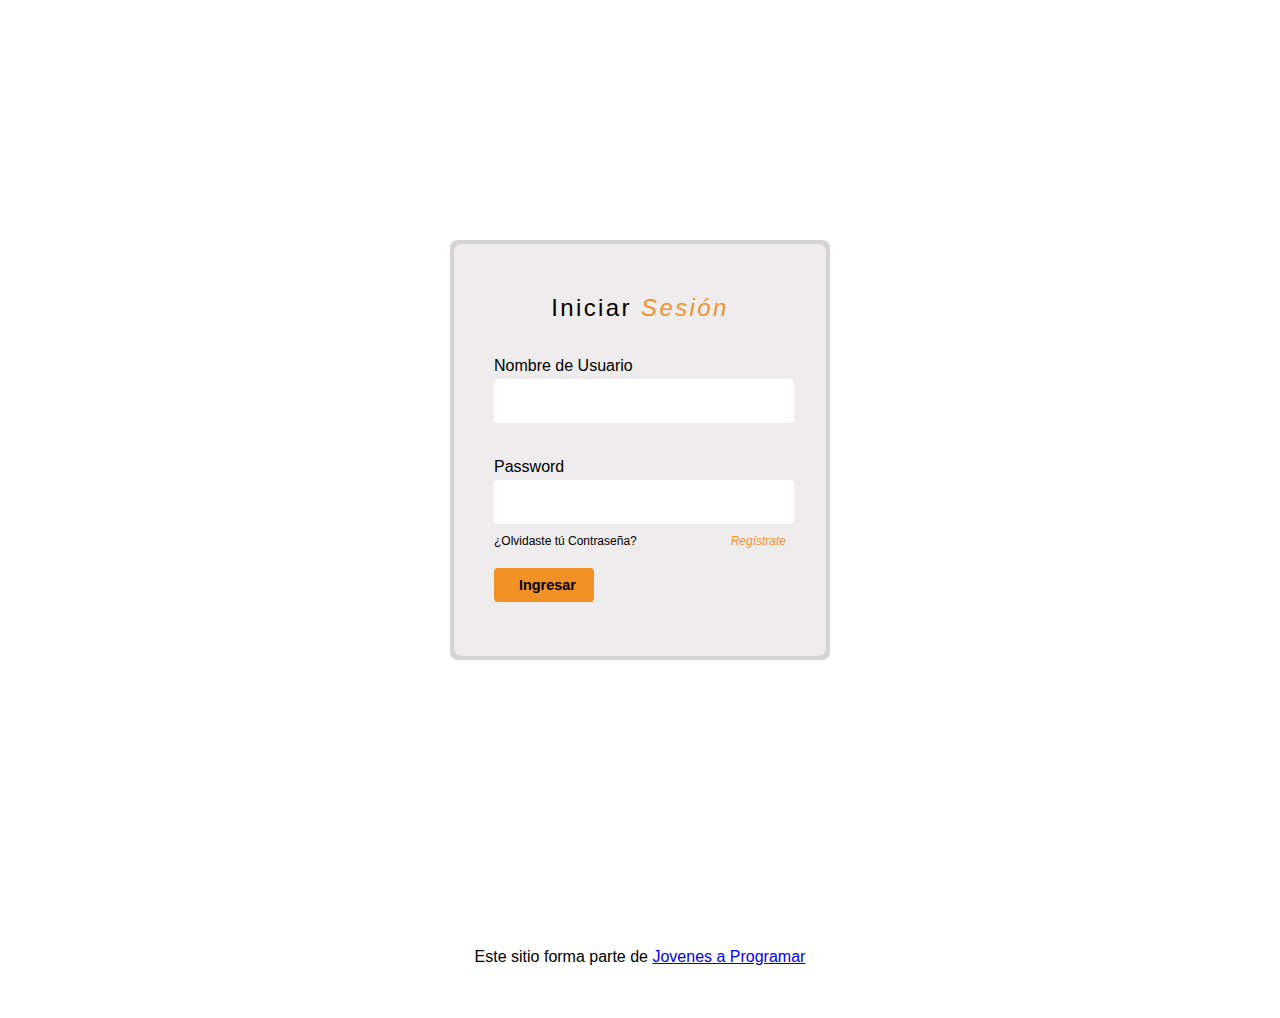
==== index.html @ 8b4409c7 "Entrega 1 ok" ====
<!DOCTYPE html>
<html lang="es">

<head>
  <meta http-equiv="Content-Type" content="text/html; charset=UTF-8">
  <meta name="viewport" content="width=device-width, initial-scale=1, shrink-to-fit=no">
  <title>eMercado - Todo lo que busques está aquí</title>

  <link href="https://fonts.googleapis.com/css?family=Raleway:300,300i,400,400i,700,700i,900,900i" rel="stylesheet">
  <link href="css/bootstrap.min.css" rel="stylesheet">
  <link href="css/styles.css" rel="stylesheet">
</head>

<body>
  <nav class="navbar navbar-expand-lg navbar-dark bg-dark p-1">
    <div class="container">
      <button class="navbar-toggler" type="button" data-bs-toggle="collapse" data-bs-target="#navbarNav"
        aria-controls="navbarNav" aria-expanded="false" aria-label="Toggle navigation">
        <span class="navbar-toggler-icon"></span>
      </button>
      <div class="collapse navbar-collapse" id="navbarNav">
        <ul class="navbar-nav w-100 justify-content-between">
          <li class="nav-item">
            <a class="nav-link active" href="index.html">Inicio</a>
          </li>
          <li class="nav-item">
            <a class="nav-link" href="categories.html">Categorías</a>
          </li>
          <li class="nav-item">
            <a class="nav-link" href="sell.html">Vender</a>
          </li>
          <li class="nav-item">
          </li>
          <li class="Perfil">
            <a class="prof-link" id="nombre"></a> <!--Faltaria agregar un href="" qu dirija a la pagina de perfil de usuario-->

            <input type="button" id="salir" value="Desconectar">
          </li>
        </ul>
      </div>
    </div>
  </nav>
  <main>
    <div class="jumbotron text-center"></div>
    <div class="album py-5 bg-light">
      <div class="container">
        <div class="row">
          <div class="col-md-4">
            <div class="card mb-4 shadow-sm custom-card cursor-active" id="autos">
              <img class="bd-placeholder-img card-img-top" src="img/cars_index.jpg"
                alt="Imgagen representativa de la categoría 'Autos'">
              <h3 class="m-3">Autos</h3>
              <div class="card-body">
                <p class="card-text">Los mejores precios en autos 0 kilómetro, de alta y media gama.</p>
              </div>
            </div>
          </div>
          <div class="col-md-4">
            <div class="card mb-4 shadow-sm custom-card cursor-active" id="juguetes">
              <img class="bd-placeholder-img card-img-top" src="img/toys_index.jpg"
                alt="Imgagen representativa de la categoría 'Juguetes'">
              <h3 class="m-3">Juguetes</h3>
              <div class="card-body">
                <p class="card-text">Encuentra aquí los mejores precios para niños/as de cualquier edad.</p>
              </div>
            </div>
          </div>
          <div class="col-md-4">
            <div class="card mb-4 shadow-sm custom-card cursor-active" id="muebles">
              <img class="bd-placeholder-img card-img-top" src="img/furniture_index.jpg"
                alt="Imgagen representativa de la categoría 'Muebles'">
              <h3 class="m-3">Muebles</h3>
              <div class="card-body">
                <p class="card-text">Muebles antiguos, nuevos y para ser armados por uno mismo.</p>
              </div>
            </div>
          </div>
        </div>
        <div class="row">
          <a class="btn btn-light btn-lg btn-block" href="categories.html">Y mucho más!</a>
        </div>
      </div>
    </div>
  </main>
  <footer class="text-muted">
    <div class="container">
      <p class="float-end">
        <a href="#">Volver arriba</a>
      </p>
      <p>Este sitio forma parte de <a href="https://jovenesaprogramar.edu.uy/" target="_blank">Jovenes a Programar</a></p>
    </div>
  </footer>
  <script src="js/bootstrap.bundle.min.js"></script>
  <script src="js/index.js"></script>
  <script src="js/init.js"></script>
  <!--<script src="https://cdn.jsdelivr.net/npm/sweetalert2@11%22%3E"></script> Script de alerta de deslogeo-->
</body>

</html>
---- css/styles.css ----
.jumbotron,
.card-body,
.container,
.site-header {
  font-family: 'Verdana', serif !important;
}

.jumbotron .display-4 {
  font-weight: bold;
}

nav a {
  text-decoration: none;
}

.bd-placeholder-img {
  font-size: 1.125rem;
  text-anchor: middle;
  -webkit-user-select: none;
  -moz-user-select: none;
  -ms-user-select: none;
  user-select: none;
}

@media (min-width: 768px) {
  .bd-placeholder-img-lg {
    font-size: 3.5rem;
  }
}

.jumbotron {
  height: 50vh;
  padding: 5em inherit;
  margin-bottom: 0;
  background-color: #53C0FB;
  background: url('../img/cover_back.png');
  background-size: cover;
  background-position: center;
  background-repeat: no-repeat;
  color: black;
  font-weight: bold;
}

@media (min-width: 768px) {
  .jumbotron {
    padding-top: 6rem;
    padding-bottom: 6rem;
  }
}

.jumbotron p:last-child {
  margin-bottom: 0;
}

.jumbotron-heading {
  font-weight: 300;
}

.jumbotron .container {
  max-width: 40rem;
  background-color: rgba(255, 255, 255, 0.5);
  border-radius: 10px;
  text-shadow: 1px 1px 2px grey;
}

.jumbotron .lead {
  font-size: 38px;
}

footer {
  padding-top: 3rem;
  padding-bottom: 3rem;
  top: 100%;
  
}

footer p {
  margin-bottom: .25rem;
}

.site-header a {
  color: white;
  transition: ease-in-out color .15s;
}

.site-header .dropdown-menu a {
  color: black;
}

.dropzone {
  border: 2px dashed #0087F7;
  border-radius: 5px;
  background: white;
}

.img-fit {
  max-height: 100%;
}

.alert {
  position: fixed;
  top: 80px;
  width: 50%;
  left: 50%;
  transform: translate(-50%, 0);
}

.lds-ring {
  display: inline-block;
  position: relative;
  width: 64px;
  height: 64px;
  top: 50%;
  left: 50%;
}

.cursor-active {
  cursor: pointer;
}

.left {
  float: left;
  padding: 4px;
  background-color: rgba(255, 255, 255, 0.5);
}

.lds-ring div {
  box-sizing: border-box;
  display: block;
  position: absolute;
  width: 51px;
  height: 51px;
  margin: 6px;
  border: 6px solid #fff;
  border-radius: 50%;
  animation: lds-ring 1.2s cubic-bezier(0.5, 0, 0.5, 1) infinite;
  border-color: #fff transparent transparent transparent;
}

.lds-ring div:nth-child(1) {
  animation-delay: -0.45s;
}

.lds-ring div:nth-child(2) {
  animation-delay: -0.3s;
}

.lds-ring div:nth-child(3) {
  animation-delay: -0.15s;
}

@keyframes lds-ring {
  0% {
    transform: rotate(0deg);
  }

  100% {
    transform: rotate(360deg);
  }
}

.signin {
  width: 100%;
  max-width: 330px;
  padding: 15px;
  margin: auto;
}

#spinner-wrapper {
  position: fixed;
  background-color: rgba(0, 0, 0, 0.5);
  width: 100%;
  height: 100%;
  top: 0;
  left: 0;
  z-index: 1021;
  display: none;
}

main {
  min-height: calc(100vh - 210px);
}

a.custom-card,
a.custom-card:hover {
  color: inherit;
  text-decoration: inherit;
}

.checked {
  color: orange;
}

.common-styled-product {
  background-color: #f9f9f9;
  border-top: 1px solid #5c5c5c;
}

#products-list{
  margin-top: 20px;
}

.product {
  background-color: rgb(255, 255, 255);
  display: flex;
  align-items: center; 
  margin-bottom: 20px; 
  padding: 5px;
  border-radius: 5px;
  border: 2px solid rgba(128, 128, 128, 0.253);
}

.product img {
  max-width: 250px; 
  height: auto;
  margin-right: 50px; 
}

.product h2 {
  margin: 0;
  font-family: 'Verdana', serif ;
  font-weight: thin;

}

.product .description-container {
  flex-grow: 1; /* Permite que la descripción ocupe todo el espacio disponible */
  text-align: left; /* Alinea la descripción a la derecha */
}

.product:hover {
  background-color: #f0f0f0; 
  transition: 0.5s;
  cursor: pointer;
  box-shadow: 0px 0px 10px rgb(129, 129, 129);
  transform: translate3d(0px, -5px, -35px);

}

.product:hover .sold-count{
  color: red;
  text-decoration: underline;
}

.product img:hover {
  opacity: 75%;
  transition: 1s; 
}

.cuerpo{
  background-image: url('/img/fondoautos.png');
}
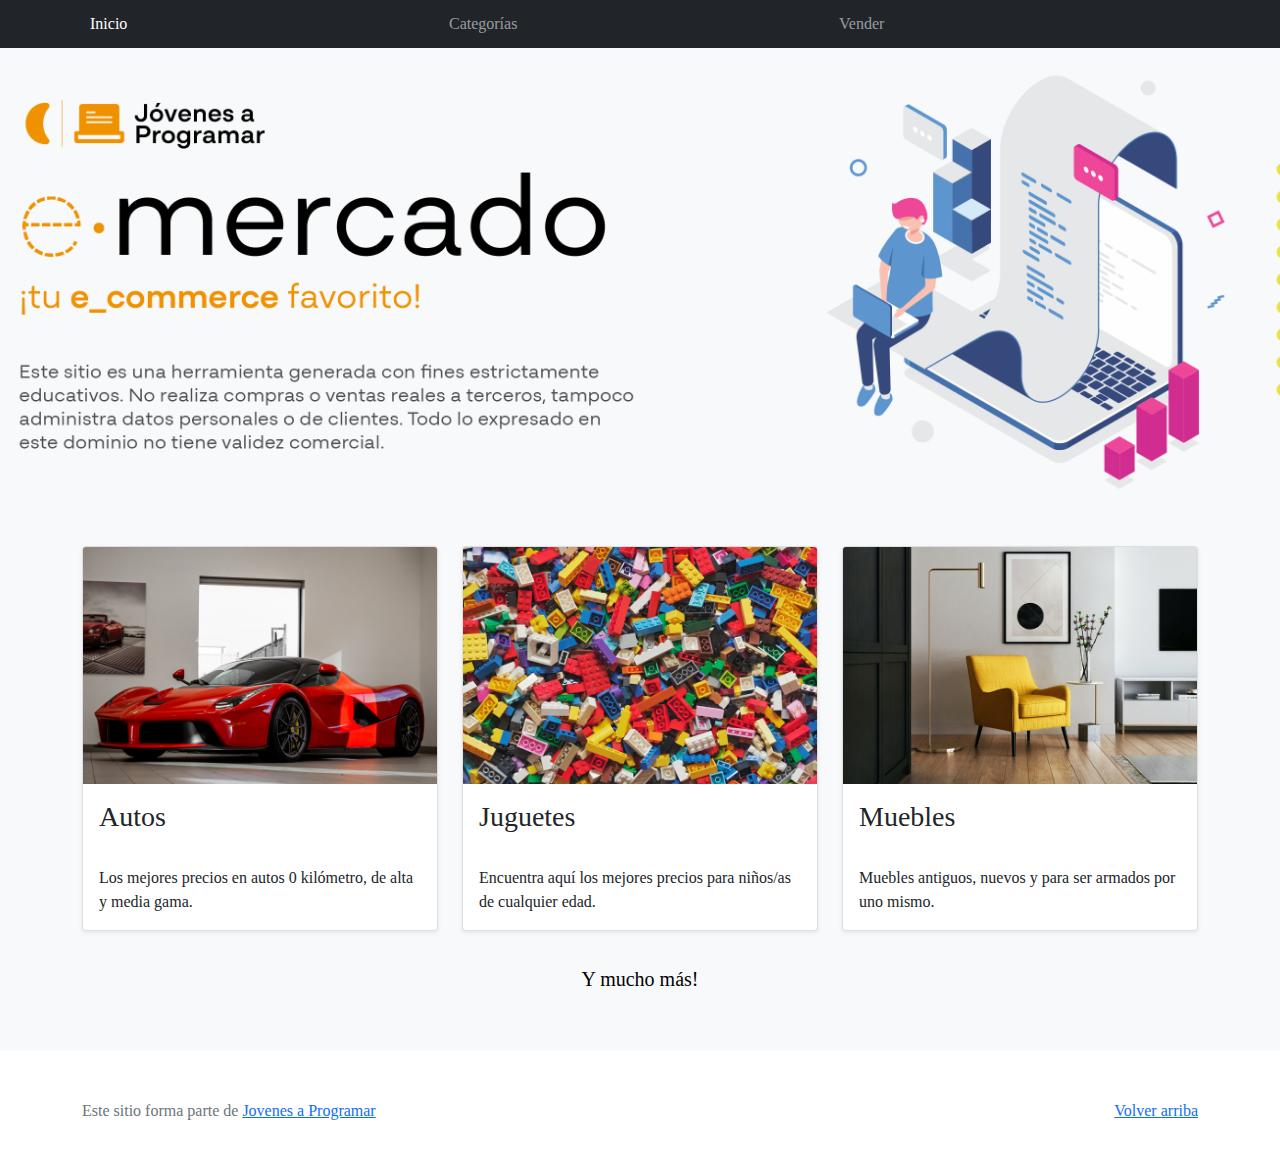
==== commit 1a06287e: "reinicio" ====
--- a/index.html
+++ b/index.html
@@ -30,11 +30,6 @@
             <a class="nav-link" href="sell.html">Vender</a>
           </li>
           <li class="nav-item">
-          </li>
-          <li class="Perfil">
-            <a class="prof-link" id="nombre"></a> <!--Faltaria agregar un href="" qu dirija a la pagina de perfil de usuario-->
-
-            <input type="button" id="salir" value="Desconectar">
           </li>
         </ul>
       </div>
@@ -93,7 +88,6 @@
   <script src="js/bootstrap.bundle.min.js"></script>
   <script src="js/index.js"></script>
   <script src="js/init.js"></script>
-  <!--<script src="https://cdn.jsdelivr.net/npm/sweetalert2@11%22%3E"></script> Script de alerta de deslogeo-->
 </body>
 
 </html>--- a/css/styles.css
+++ b/css/styles.css
@@ -70,8 +70,6 @@
 footer {
   padding-top: 3rem;
   padding-bottom: 3rem;
-  top: 100%;
-  
 }
 
 footer p {
@@ -189,67 +187,4 @@
 
 .checked {
   color: orange;
-}
-
-.common-styled-product {
-  background-color: #f9f9f9;
-  border-top: 1px solid #5c5c5c;
-}
-
-#products-list{
-  margin-top: 20px;
-}
-
-.product {
-  background-color: rgb(255, 255, 255);
-  display: flex;
-  align-items: center; 
-  margin-bottom: 20px; 
-  padding: 5px;
-  border-radius: 5px;
-  border: 2px solid rgba(128, 128, 128, 0.253);
-}
-
-.product img {
-  max-width: 250px; 
-  height: auto;
-  margin-right: 50px; 
-}
-
-.product h2 {
-  margin: 0;
-  font-family: 'Verdana', serif ;
-  font-weight: thin;
-
-}
-
-.product .description-container {
-  flex-grow: 1; /* Permite que la descripción ocupe todo el espacio disponible */
-  text-align: left; /* Alinea la descripción a la derecha */
-}
-
-.product:hover {
-  background-color: #f0f0f0; 
-  transition: 0.5s;
-  cursor: pointer;
-  box-shadow: 0px 0px 10px rgb(129, 129, 129);
-  transform: translate3d(0px, -5px, -35px);
-
-}
-
-.product:hover .sold-count{
-  color: red;
-  text-decoration: underline;
-}
-
-.product img:hover {
-  opacity: 75%;
-  transition: 1s; 
-}
-
-.cuerpo{
-  background-image: url('/img/fondoautos.png');
-}
-
-
-
+}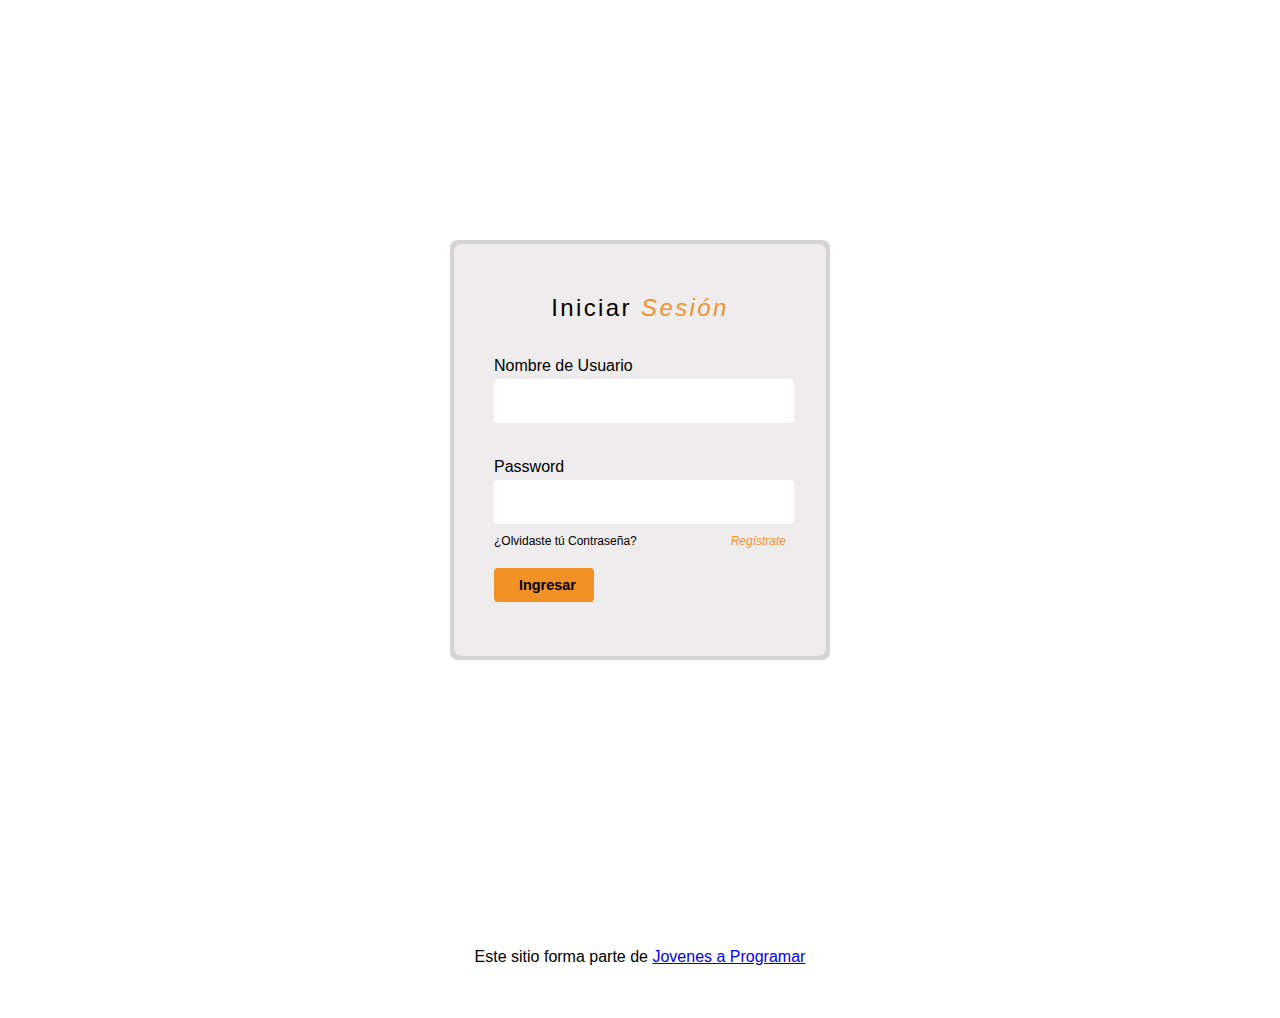
==== commit ce55575a: "Entrega 1" ====
--- a/index.html
+++ b/index.html
@@ -30,6 +30,11 @@
             <a class="nav-link" href="sell.html">Vender</a>
           </li>
           <li class="nav-item">
+          </li>
+          <li class="Perfil">
+            <a class="prof-link" id="nombre"></a> <!--Faltaria agregar un href="" qu dirija a la pagina de perfil de usuario-->
+
+            <input type="button" id="salir" value="Desconectar">
           </li>
         </ul>
       </div>
@@ -88,6 +93,7 @@
   <script src="js/bootstrap.bundle.min.js"></script>
   <script src="js/index.js"></script>
   <script src="js/init.js"></script>
+  <!--<script src="https://cdn.jsdelivr.net/npm/sweetalert2@11%22%3E"></script> Script de alerta de deslogeo-->
 </body>
 
 </html>--- a/css/styles.css
+++ b/css/styles.css
@@ -70,6 +70,8 @@
 footer {
   padding-top: 3rem;
   padding-bottom: 3rem;
+  top: 100%;
+  
 }
 
 footer p {
@@ -187,4 +189,67 @@
 
 .checked {
   color: orange;
-}+}
+
+.common-styled-product {
+  background-color: #f9f9f9;
+  border-top: 1px solid #5c5c5c;
+}
+
+#products-list{
+  margin-top: 20px;
+}
+
+.product {
+  background-color: rgb(255, 255, 255);
+  display: flex;
+  align-items: center; 
+  margin-bottom: 20px; 
+  padding: 5px;
+  border-radius: 5px;
+  border: 2px solid rgba(128, 128, 128, 0.253);
+}
+
+.product img {
+  max-width: 250px; 
+  height: auto;
+  margin-right: 50px; 
+}
+
+.product h2 {
+  margin: 0;
+  font-family: 'Verdana', serif ;
+  font-weight: thin;
+
+}
+
+.product .description-container {
+  flex-grow: 1; /* Permite que la descripción ocupe todo el espacio disponible */
+  text-align: left; /* Alinea la descripción a la derecha */
+}
+
+.product:hover {
+  background-color: #f0f0f0; 
+  transition: 0.5s;
+  cursor: pointer;
+  box-shadow: 0px 0px 10px rgb(129, 129, 129);
+  transform: translate3d(0px, -5px, -35px);
+
+}
+
+.product:hover .sold-count{
+  color: red;
+  text-decoration: underline;
+}
+
+.product img:hover {
+  opacity: 75%;
+  transition: 1s; 
+}
+
+.cuerpo{
+  background-image: url('/img/fondoautos.png');
+}
+
+
+
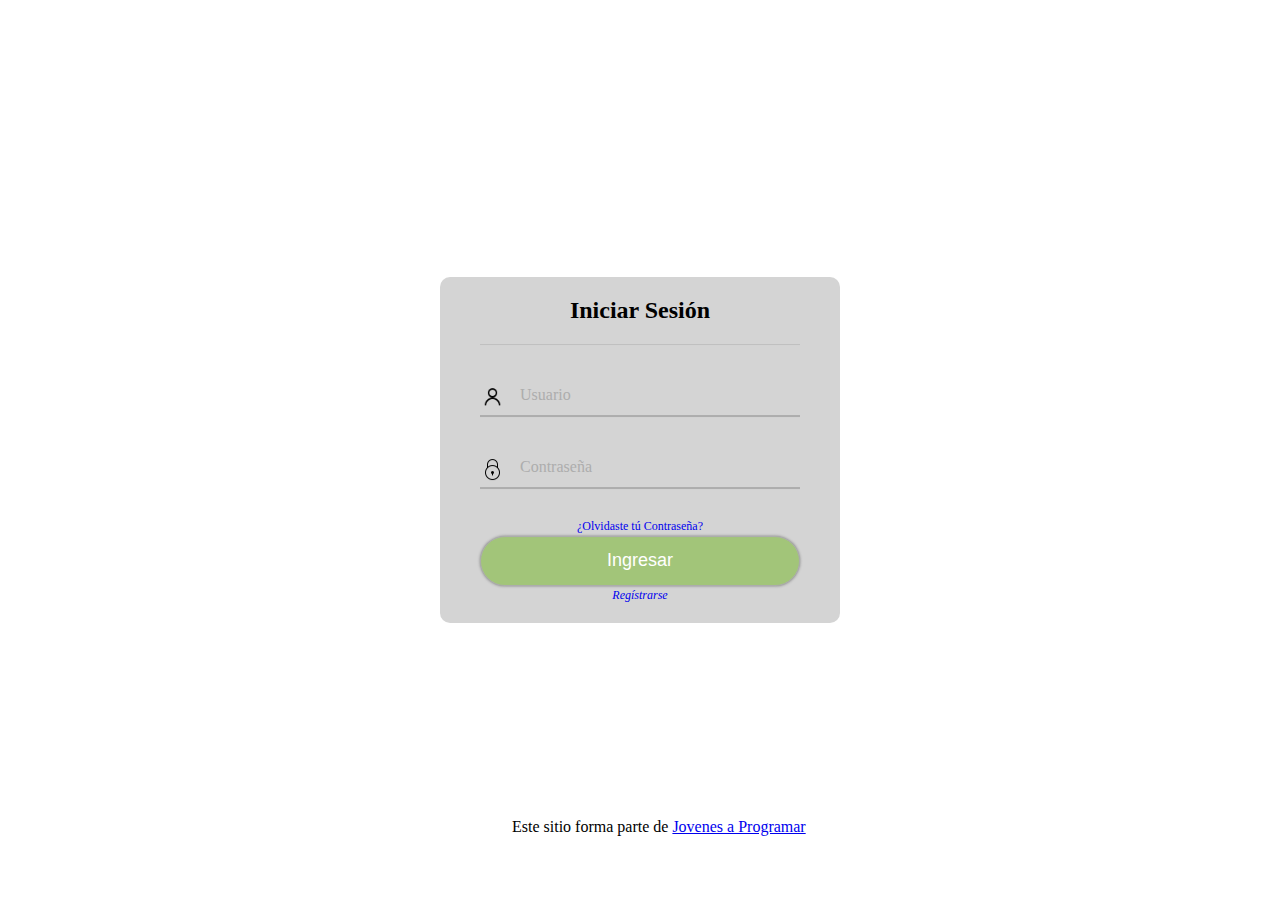
==== commit 972a7d77: "Entrega 2" ====
--- a/index.html
+++ b/index.html
@@ -12,34 +12,60 @@
 </head>
 
 <body>
-  <nav class="navbar navbar-expand-lg navbar-dark bg-dark p-1">
-    <div class="container">
-      <button class="navbar-toggler" type="button" data-bs-toggle="collapse" data-bs-target="#navbarNav"
-        aria-controls="navbarNav" aria-expanded="false" aria-label="Toggle navigation">
-        <span class="navbar-toggler-icon"></span>
-      </button>
-      <div class="collapse navbar-collapse" id="navbarNav">
-        <ul class="navbar-nav w-100 justify-content-between">
+
+
+  <header class="header">
+    <div class="logo">
+      <div class="usuario">
+      <img src="img/usuario.png" alt="logo o imagen usuario" class="logo-usuario">
+      <a class="prof-link" id="nombre"></a>
+    
+      <ul class="submenu-logo">
+       
+        <li class="item-logo">
+          <a class="prof-link" id="ajustes">Mi perfil</a> <!--Faltaria agregar un href="" que dirija a la pagina de perfil de usuario-->
+        </li>
+        <li class="item-logo">
+          <a class="prof-link" id="ajustes">Mis compras</a> <!--Faltaria agregar un href="" que dirija a la pagina de compras-->
+        </li>
+        <hr>
+        <li class="item-logo">
+          <input type="button" id="salir" value="Desconectar">
+        </li>
+      </ul>
+    </div>
+    <div class="carrito">
+     <img src="img/Logo-carrito.png" alt="logo carrito de compras" class="logo-carrito">
+    </div>
+    </div>
+  <nav>
+  
+        <ul class="nav-links">
           <li class="nav-item">
             <a class="nav-link active" href="index.html">Inicio</a>
           </li>
+
           <li class="nav-item">
             <a class="nav-link" href="categories.html">Categorías</a>
+           
           </li>
+
           <li class="nav-item">
             <a class="nav-link" href="sell.html">Vender</a>
           </li>
+
           <li class="nav-item">
           </li>
-          <li class="Perfil">
-            <a class="prof-link" id="nombre"></a> <!--Faltaria agregar un href="" qu dirija a la pagina de perfil de usuario-->
 
-            <input type="button" id="salir" value="Desconectar">
-          </li>
+        
         </ul>
-      </div>
+      
     </div>
   </nav>
+</header>
+
+
+
   <main>
     <div class="jumbotron text-center"></div>
     <div class="album py-5 bg-light">
--- a/css/styles.css
+++ b/css/styles.css
@@ -1,3 +1,4 @@
+@import url('https://fonts.googleapis.com/css2?family=Nunito:wght@400;800&display=swap');
 .jumbotron,
 .card-body,
 .container,
@@ -178,7 +179,8 @@
 }
 
 main {
-  min-height: calc(100vh - 210px);
+  min-height: calc(100vh - 60px); 
+  margin-top: 60px;
 }
 
 a.custom-card,
@@ -191,6 +193,13 @@
   color: orange;
 }
 
+
+
+nav{
+
+  float: inline-end;
+}
+
 .common-styled-product {
   background-color: #f9f9f9;
   border-top: 1px solid #5c5c5c;
@@ -198,6 +207,11 @@
 
 #products-list{
   margin-top: 20px;
+}
+
+#searchInput{
+margin-right: 5px;
+
 }
 
 .product {
@@ -249,7 +263,174 @@
 
 .cuerpo{
   background-image: url('/img/fondoautos.png');
-}
-
-
-
+  margin-top: 70px;
+}
+
+/* header */
+
+.header{
+  
+    position: fixed;
+    top: 0;
+    left: 0;
+    right: 0;
+    background-color: #016A70;
+    display: flex;
+    justify-content: flex-end;
+    align-items: center;
+    height: 60px;
+    padding: 5px 10%;
+    font-family: 'Nunito', sans-serif;
+    font-size: 20px;
+    z-index: 10000; /* Asegura que el encabezado esté en la parte superior */
+  
+ 
+}
+
+.header .logo{
+  cursor: pointer;
+  order: 3;
+  margin-left: auto;
+  padding: 10px 0; /* Ajusta el espaciado vertical aquí */
+  margin-bottom: 5px;
+  display: flex;
+}
+
+.header .logo .logo-usuario{
+  height: 40px;
+  width: auto;
+  transition: all 0.3s;
+}
+
+.header .logo img:hover{
+  transform: scale(1.2);
+}
+
+.header nav{
+  order: 1;
+}
+
+.header .nav-links{
+  list-style: none;
+  margin-bottom: 0px;
+}
+
+.header .nav-links li{
+  display: inline-block;
+  padding: 0 20px;
+  margin: 0;    
+}
+
+.header .nav-links li:nth-child(1){
+  padding: 0 20px 0 0;
+}
+
+.header .nav-links li:hover{
+  transform: scale(1.1);
+}
+
+.header .nav-links a{
+  font-size: 20px;
+  color: #eceff1;
+  text-decoration: none;   
+  padding: 10px 15px; 
+}
+
+.header .nav-links li a:hover{
+  color: #ffbc0e;
+}
+
+
+
+
+
+.header .submenu-logo {
+  position: absolute;
+  background-color: #333333;
+  width: 8%;
+  visibility: hidden;
+  z-index: 1;
+  opacity: 0;
+  transition: opacity .5s;
+  list-style: none;
+  font-size: 15px;
+  margin: 0 0 0 0;
+  padding: 0 10px 5px 10px;
+  text-align: center;
+  z-index: 900;
+}
+
+.header .submenu-logo li {
+  margin: 0 0 0 0;
+  padding: 0 0 0 0; 
+}
+
+
+.submenu-logo li a{
+  display: block;
+  padding: 15px;
+  color: #fff;
+  text-decoration: none;
+  transition: .5s;
+}
+
+
+.logo .usuario:hover .submenu-logo {
+  visibility: visible;
+  opacity: 1;
+}
+
+#salir {
+  width: 120px; /* Ancho del botón */
+  height: 40px; /* Alto del botón */
+  background-color: #A2C579; /* Color de fondo */
+  color: white; /* Color del texto */
+  border: none; /* Sin borde */
+  border-radius: 5px; /* Bordes redondeados */
+  font-size: 16px; /* Tamaño de fuente */
+  cursor: pointer; /* Cambiar el cursor al pasar por encima */
+  transition: background-color 0.3s ease, transform 0.2s ease; /* Transiciones suaves */
+  outline: none; /* Quita el borde de enfoque */
+}
+
+#salir:hover {
+  background-color: #D2DE32; /* Cambia el color de fondo al pasar el mouse */
+  transform: scale(1.05); /* Escala ligeramente el botón al pasar el mouse */
+}
+
+
+
+.submenu-logo li a:hover{
+  color: #ffbc0e;
+  transform: scale(1.1);
+}
+
+
+
+
+.logo-carritohover{
+  transform: scale(1.2);
+} 
+
+.header .logo .logo-carrito{
+  height: 30px;
+  width: auto;
+  transition: all 0.3s;
+  
+}
+
+.header .logo .usuario .prof-link{
+  text-decoration: none;
+  color: white;
+  font-size: 15px;
+
+}
+
+
+.header .logo .carrito{
+  margin-top: 5px;
+  margin-left: 10px;
+
+}
+
+
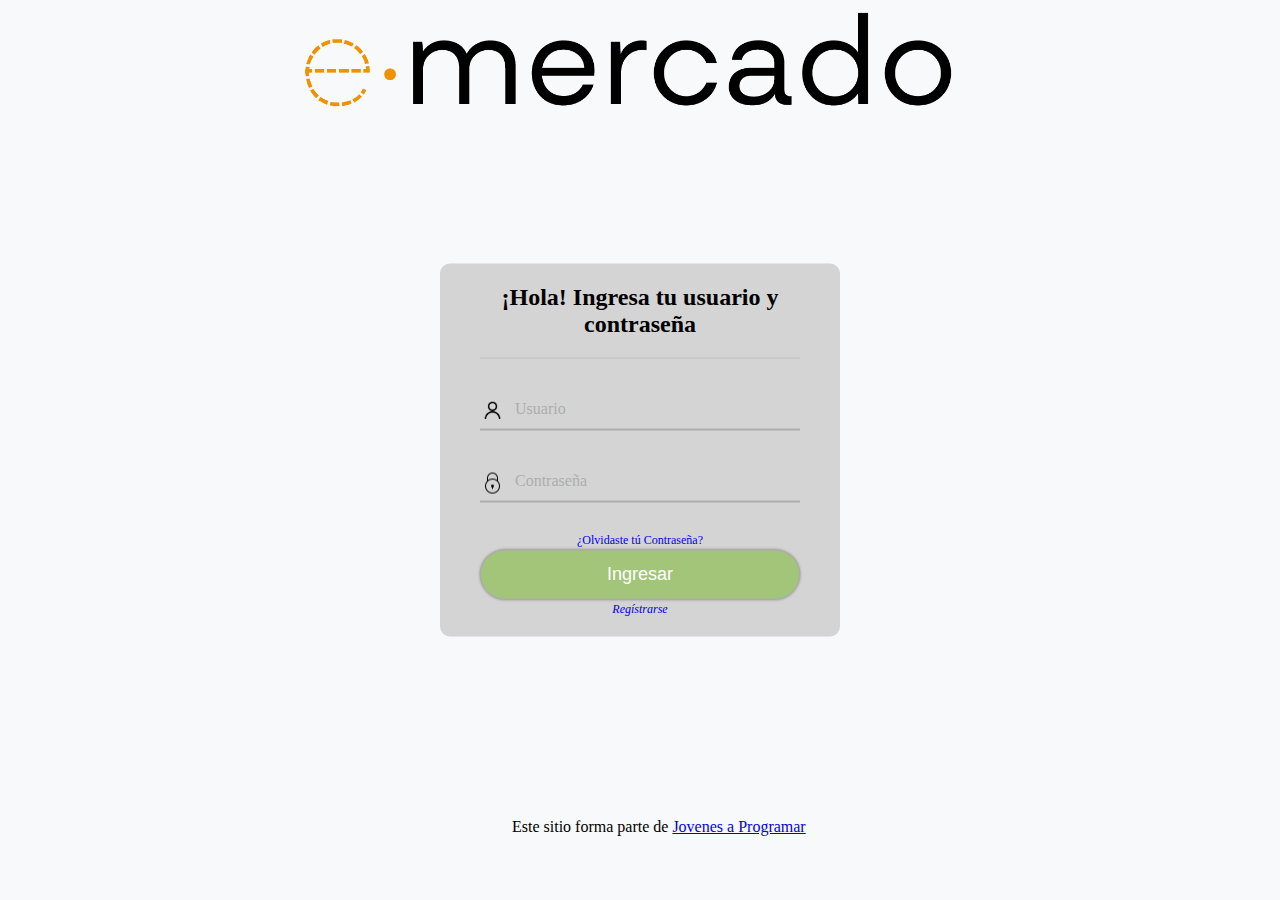
==== commit e66eae5f: "Entrega 3" ====
--- a/index.html
+++ b/index.html
@@ -23,10 +23,10 @@
       <ul class="submenu-logo">
        
         <li class="item-logo">
-          <a class="prof-link" id="ajustes">Mi perfil</a> <!--Faltaria agregar un href="" que dirija a la pagina de perfil de usuario-->
+          <a class="prof-link" id="miPerfil" href="my-profile.html">Mi perfil</a> <!--Faltaria agregar un href="" que dirija a la pagina de perfil de usuario-->
         </li>
         <li class="item-logo">
-          <a class="prof-link" id="ajustes">Mis compras</a> <!--Faltaria agregar un href="" que dirija a la pagina de compras-->
+          <a class="prof-link" id="misCompras" href="wip.html">Mis compras</a> <!--Faltaria agregar un href="" que dirija a la pagina de compras-->
         </li>
         <hr>
         <li class="item-logo">
@@ -119,7 +119,6 @@
   <script src="js/bootstrap.bundle.min.js"></script>
   <script src="js/index.js"></script>
   <script src="js/init.js"></script>
-  <!--<script src="https://cdn.jsdelivr.net/npm/sweetalert2@11%22%3E"></script> Script de alerta de deslogeo-->
 </body>
 
 </html>--- a/css/styles.css
+++ b/css/styles.css
@@ -340,10 +340,6 @@
   color: #ffbc0e;
 }
 
-
-
-
-
 .header .submenu-logo {
   position: absolute;
   background-color: #333333;
@@ -374,7 +370,6 @@
   transition: .5s;
 }
 
-
 .logo .usuario:hover .submenu-logo {
   visibility: visible;
   opacity: 1;
@@ -398,15 +393,10 @@
   transform: scale(1.05); /* Escala ligeramente el botón al pasar el mouse */
 }
 
-
-
 .submenu-logo li a:hover{
   color: #ffbc0e;
   transform: scale(1.1);
 }
-
-
-
 
 .logo-carritohover{
   transform: scale(1.2);
@@ -426,11 +416,8 @@
 
 }
 
-
 .header .logo .carrito{
   margin-top: 5px;
   margin-left: 10px;
 
-}
-
-
+}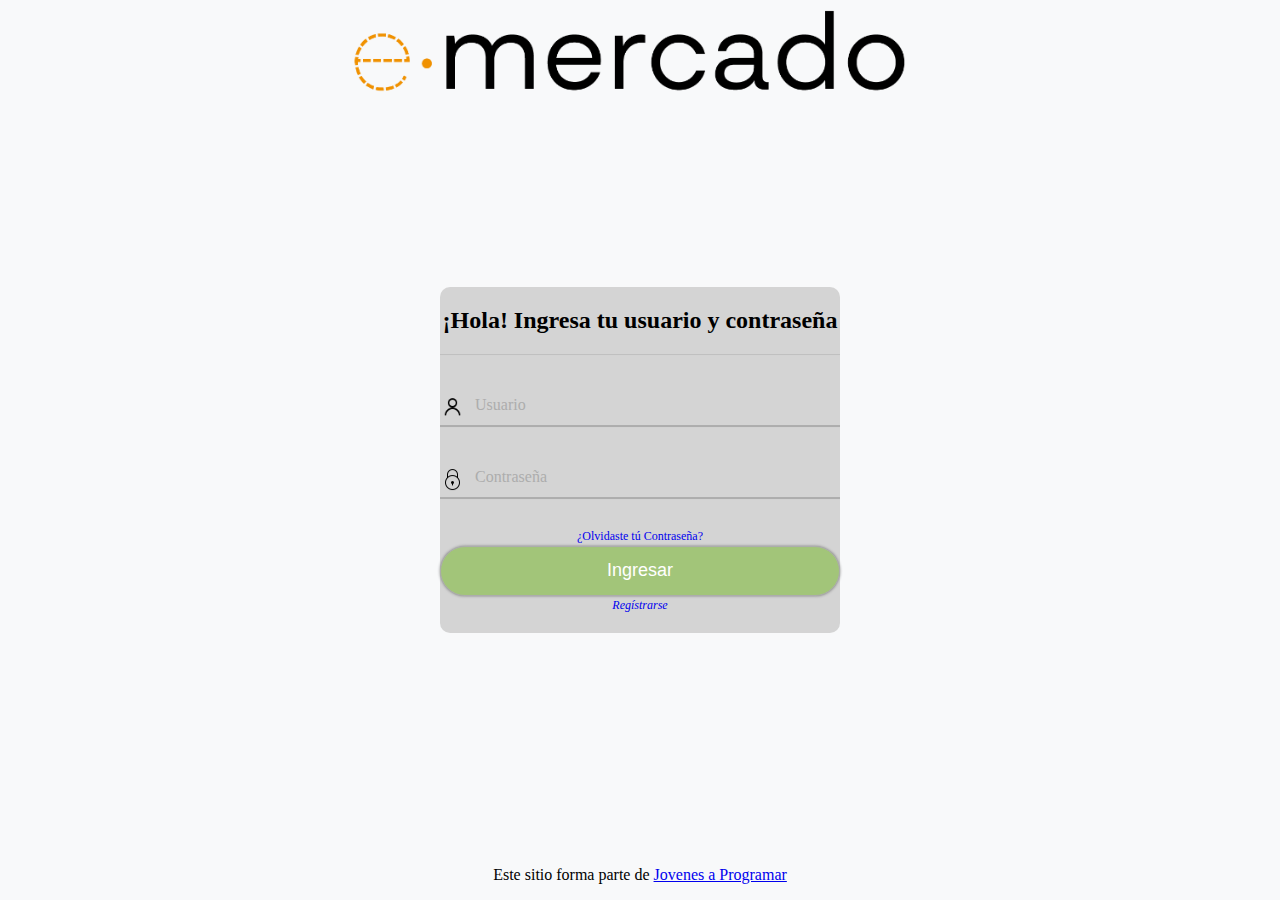
==== commit fa734f8b: "Entrega 5" ====
--- a/index.html
+++ b/index.html
@@ -9,63 +9,47 @@
   <link href="https://fonts.googleapis.com/css?family=Raleway:300,300i,400,400i,700,700i,900,900i" rel="stylesheet">
   <link href="css/bootstrap.min.css" rel="stylesheet">
   <link href="css/styles.css" rel="stylesheet">
+  <script src="js/dark-mode.js" defer></script>
 </head>
 
-<body>
-
-
-  <header class="header">
-    <div class="logo">
-      <div class="usuario">
-      <img src="img/usuario.png" alt="logo o imagen usuario" class="logo-usuario">
-      <a class="prof-link" id="nombre"></a>
-    
-      <ul class="submenu-logo">
-       
-        <li class="item-logo">
-          <a class="prof-link" id="miPerfil" href="my-profile.html">Mi perfil</a> <!--Faltaria agregar un href="" que dirija a la pagina de perfil de usuario-->
-        </li>
-        <li class="item-logo">
-          <a class="prof-link" id="misCompras" href="wip.html">Mis compras</a> <!--Faltaria agregar un href="" que dirija a la pagina de compras-->
-        </li>
-        <hr>
-        <li class="item-logo">
-          <input type="button" id="salir" value="Desconectar">
-        </li>
-      </ul>
-    </div>
-    <div class="carrito">
-     <img src="img/Logo-carrito.png" alt="logo carrito de compras" class="logo-carrito">
-    </div>
-    </div>
-  <nav>
-  
-        <ul class="nav-links">
-          <li class="nav-item">
-            <a class="nav-link active" href="index.html">Inicio</a>
-          </li>
-
-          <li class="nav-item">
-            <a class="nav-link" href="categories.html">Categorías</a>
-           
-          </li>
-
-          <li class="nav-item">
-            <a class="nav-link" href="sell.html">Vender</a>
-          </li>
-
-          <li class="nav-item">
-          </li>
-
-        
-        </ul>
-      
-    </div>
-  </nav>
-</header>
-
-
-
+<body class="light-mode">
+  <header class="encabezado">
+    <nav class="navbar navbar-expand-lg bg-body-tertiary">
+      <div class="container-fluid">
+        <a class="navbar-brand" href="index.html">Inicio</a>
+        <button class="navbar-toggler" id="hamburgerBtn" type="button" data-bs-toggle="collapse" data-bs-target="#navbarNavDropdown" aria-controls="navbarNavDropdown" aria-expanded="false" aria-label="Toggle navigation">
+          <span class="navbar-toggler-icon" id="hamburgerSkin"></span>
+        </button>
+        <div class="collapse navbar-collapse" id="navbarNavDropdown">
+          <ul class="navbar-nav">
+            <li class="nav-item">
+              <a class="nav-link active" aria-current="page" href="categories.html">Categorias</a>
+            </li>
+            <li class="nav-item">
+              <a class="nav-link" href="sell.html">Vender</a>
+            </li>
+            <li class="nav-item dropdown">
+              <a class="nav-link dropdown-toggle" id="nombre" role="button" data-bs-toggle="dropdown" aria-expanded="false"><img src="img/usuario.png" alt="logo o imagen usuario" class="logo-usuario"></a>
+              <ul class="dropdown-menu">
+                <li><a class="dropdown-item" href="my-profile.html">Perfil</a></li>
+                <li><a class="dropdown-item" href="cart.html">Carrito</a></li>
+                <li><a class="dropdown-item" href="#">Mis compras</a></li>
+                <li>
+                  <div class="dropdown-item">
+                    <label id="switch">
+                      <input type="checkbox">
+                      <span class="slider round"></span>
+                    </label>
+                  </div>
+                </li>
+                <li id="salir">Desconectar</li>
+              </ul>
+            </li>
+          </ul>
+        </div>
+      </div>
+    </nav>
+  </header>
   <main>
     <div class="jumbotron text-center"></div>
     <div class="album py-5 bg-light">
@@ -77,6 +61,7 @@
                 alt="Imgagen representativa de la categoría 'Autos'">
               <h3 class="m-3">Autos</h3>
               <div class="card-body">
+                
                 <p class="card-text">Los mejores precios en autos 0 kilómetro, de alta y media gama.</p>
               </div>
             </div>
@@ -87,6 +72,7 @@
                 alt="Imgagen representativa de la categoría 'Juguetes'">
               <h3 class="m-3">Juguetes</h3>
               <div class="card-body">
+                
                 <p class="card-text">Encuentra aquí los mejores precios para niños/as de cualquier edad.</p>
               </div>
             </div>
@@ -97,6 +83,7 @@
                 alt="Imgagen representativa de la categoría 'Muebles'">
               <h3 class="m-3">Muebles</h3>
               <div class="card-body">
+
                 <p class="card-text">Muebles antiguos, nuevos y para ser armados por uno mismo.</p>
               </div>
             </div>
--- a/css/styles.css
+++ b/css/styles.css
@@ -13,7 +13,7 @@
 nav a {
   text-decoration: none;
 }
-
+main
 .bd-placeholder-img {
   font-size: 1.125rem;
   text-anchor: middle;
@@ -42,12 +42,18 @@
   font-weight: bold;
 }
 
-@media (min-width: 768px) {
+@media (max-width: 768px) {
   .jumbotron {
-    padding-top: 6rem;
-    padding-bottom: 6rem;
-  }
-}
+    height: 20vh;
+    background-image: url('../img/login.png');
+    background-size: contain;
+  
+  }
+
+  
+}
+
+
 
 .jumbotron p:last-child {
   margin-bottom: 0;
@@ -183,6 +189,45 @@
   margin-top: 60px;
 }
 
+@media (max-width: 768px) {
+  main {
+    margin-top: 0px; /* En dispositivos móviles, se establece a 0 para eliminar el margin-top */
+  }
+
+ 
+  
+}
+
+@media (max-width: 768px) {
+  .col-md-4 {
+    position: relative;
+    max-width: 100%; /* Ancho máximo del 100% del contenedor */
+    margin-bottom: 10px; /* Espacio entre los cuadros */
+  }
+
+  .col-md-4 img {
+    max-width: 100%; /* Ancho máximo del 100% del contenedor */
+    max-height: auto; /* Altura ajustada automáticamente para mantener la proporción */
+    opacity: 0.7;
+  }
+
+  .col-md-4 h3 {
+    position: absolute;
+    top: 10%;
+    left: 0;
+    width: 100%;
+    background: rgba(255, 255, 255, 0.8);
+    padding: 10px;
+    margin: 0;
+    text-align: center;
+  }
+
+ 
+  
+  
+}
+
+
 a.custom-card,
 a.custom-card:hover {
   color: inherit;
@@ -224,11 +269,14 @@
   border: 2px solid rgba(128, 128, 128, 0.253);
 }
 
-.product img {
-  max-width: 250px; 
-  height: auto;
+.product img { 
+  max-width: 100%; 
+  max-width: 100%;
+  height: auto; 
   margin-right: 50px; 
-}
+
+}
+
 
 .product h2 {
   margin: 0;
@@ -265,159 +313,325 @@
   background-image: url('/img/fondoautos.png');
   margin-top: 70px;
 }
-
-/* header */
-
-.header{
-  
-    position: fixed;
-    top: 0;
-    left: 0;
-    right: 0;
-    background-color: #016A70;
-    display: flex;
-    justify-content: flex-end;
-    align-items: center;
-    height: 60px;
-    padding: 5px 10%;
-    font-family: 'Nunito', sans-serif;
-    font-size: 20px;
-    z-index: 10000; /* Asegura que el encabezado esté en la parte superior */
-  
- 
-}
-
-.header .logo{
-  cursor: pointer;
-  order: 3;
-  margin-left: auto;
-  padding: 10px 0; /* Ajusta el espaciado vertical aquí */
-  margin-bottom: 5px;
-  display: flex;
-}
-
-.header .logo .logo-usuario{
-  height: 40px;
-  width: auto;
-  transition: all 0.3s;
-}
-
-.header .logo img:hover{
-  transform: scale(1.2);
-}
-
-.header nav{
-  order: 1;
-}
-
-.header .nav-links{
-  list-style: none;
-  margin-bottom: 0px;
-}
-
-.header .nav-links li{
-  display: inline-block;
-  padding: 0 20px;
-  margin: 0;    
-}
-
-.header .nav-links li:nth-child(1){
-  padding: 0 20px 0 0;
-}
-
-.header .nav-links li:hover{
-  transform: scale(1.1);
-}
-
-.header .nav-links a{
-  font-size: 20px;
-  color: #eceff1;
-  text-decoration: none;   
-  padding: 10px 15px; 
-}
-
-.header .nav-links li a:hover{
-  color: #ffbc0e;
-}
-
-.header .submenu-logo {
-  position: absolute;
-  background-color: #333333;
-  width: 8%;
-  visibility: hidden;
-  z-index: 1;
-  opacity: 0;
-  transition: opacity .5s;
-  list-style: none;
-  font-size: 15px;
-  margin: 0 0 0 0;
-  padding: 0 10px 5px 10px;
-  text-align: center;
-  z-index: 900;
-}
-
-.header .submenu-logo li {
-  margin: 0 0 0 0;
-  padding: 0 0 0 0; 
-}
-
-
-.submenu-logo li a{
-  display: block;
-  padding: 15px;
-  color: #fff;
-  text-decoration: none;
-  transition: .5s;
-}
-
-.logo .usuario:hover .submenu-logo {
-  visibility: visible;
-  opacity: 1;
-}
-
-#salir {
-  width: 120px; /* Ancho del botón */
-  height: 40px; /* Alto del botón */
-  background-color: #A2C579; /* Color de fondo */
+/*Esrilo encabezado inicio-------------------------------*/
+.logo-usuario{
+  max-width: 30px;
+  margin-right: 5%;
+}
+.encabezado{
+  background-color: #147479;
+}
+.container-fluid a{
+  color: white;
+}
+.nav-item a:hover{
+  color: wheat;
+  background-color: #014246;
+}
+.navbar-brand{
+  font-size: 220%;
+  margin-left: 2%;
+}
+.navbar-nav li{
+  font-size: 110%;
+  margin-left: 5%;
+}
+.dropdown-menu a{
+  color: #333333;
+}
+.dropdown-menu li{
+  margin-left: 0%;
+}
+#hamburgerBtn{
+  border-style: groove;
+  border-color: #c0c0c0;
+  border-width: 2px;
+  color: rgb(0, 0, 0, 0.65);
+}
+#hamburgerSkin{
+  background-image: url("data:image/svg+xml,%3csvg xmlns='http://www.w3.org/2000/svg' viewBox='0 0 30 30'%3e%3cpath stroke='rgba%2833, 37, 41, 0.75%29' stroke-linecap='round' stroke-miterlimit='10' stroke-width='2' d='M4 7h22M4 15h22M4 23h22'/%3e%3c/svg%3e");
+}
+#salir{
+  width: 75%; /* Ancho del botón */
+  height: 45%; /* Alto del botón */
+  background-color: #5c7f34; /* Color de fondo */
   color: white; /* Color del texto */
   border: none; /* Sin borde */
   border-radius: 5px; /* Bordes redondeados */
-  font-size: 16px; /* Tamaño de fuente */
+  font-size: 18px; /* Tamaño de fuente */
+  font-weight:bold;
   cursor: pointer; /* Cambiar el cursor al pasar por encima */
   transition: background-color 0.3s ease, transform 0.2s ease; /* Transiciones suaves */
   outline: none; /* Quita el borde de enfoque */
-}
-
+  padding-left: 4%;
+  padding-top: 2%;
+  padding-bottom: 2%;
+  margin-left: 10%;
+}
 #salir:hover {
-  background-color: #D2DE32; /* Cambia el color de fondo al pasar el mouse */
+  background-color: #344e17; /* Cambia el color de fondo al pasar el mouse */
   transform: scale(1.05); /* Escala ligeramente el botón al pasar el mouse */
 }
 
-.submenu-logo li a:hover{
-  color: #ffbc0e;
-  transform: scale(1.1);
-}
-
-.logo-carritohover{
-  transform: scale(1.2);
-} 
-
-.header .logo .logo-carrito{
-  height: 30px;
-  width: auto;
-  transition: all 0.3s;
-  
-}
-
-.header .logo .usuario .prof-link{
-  text-decoration: none;
+/*css del input switch claro/oscuro*/
+#switch {
+  position: relative;
+  display: inline-block;
+  width: 45px;
+  height: 25px;
+}
+#switch input {
+  opacity: 0;
+  width: 0;
+  height: 0;
+}
+.slider {
+  position: absolute;
+  cursor: pointer;
+  top: 0;
+  left: 0;
+  right: 0;
+  bottom: 0;
+  background-color: #c0c0c0; /* Color de fondo del interruptor (modo día) */
+  -webkit-transition: .2s;
+  transition: .2s;
+}
+
+.slider:before {
+  position: absolute;
+  content: "";
+  height: 20px;
+  width: 20px;
+  left: 3px;
+  bottom: 3px;
+  background-color: rgb(255, 145, 0);
+  -webkit-transition: .2s;
+  transition: .2s;
+}
+input:checked + .slider {
+  background-color: #222222; /* Color de fondo del interruptor (modo noche) */
+}
+input:checked + .slider:before {
+  transform: translateX(18px);
+}
+.slider.round {
+  border-radius: 34px;
+}
+.slider.round:before {
+  border-radius: 50%;
+}
+/*Estilo encabezado fin----------------------------*/
+
+/* Estilos para el modo claro */
+.light-mode {
+  background-color: #ffffff;
+  color: #000000;
+}
+
+/* Estilos para el modo oscuro */
+.dark-mode {
+  background-color: #121212;
+  color: #ffffff;
+}
+.dark-mode .product{
+  background-color: #121212;
+}
+.dark-mode .col-md-4{
+  color: #121212;
+}
+.dark-mode .list-group-item{
+  background-color: #121212;
   color: white;
-  font-size: 15px;
-
-}
-
-.header .logo .carrito{
-  margin-top: 5px;
-  margin-left: 10px;
-
-}+}
+.dark-mode .navbar-brand, .dark-mode .nav-link{
+  color: #121212;
+}
+.dark-mode .dropdown-menu{
+  background-color: #121212;
+}
+.dark-mode .dropdown-item{
+  color: white;
+}
+.dark-mode #titulocom{
+  color: #121212;
+}
+.dark-mode .new-comment{
+  color: #121212;
+}
+
+
+.dark-mode input{
+  background-color: rgb(66, 66, 66);
+  color: white;
+}
+
+.dark-mode input:focus{
+background-color: rgb(66, 66, 66);
+color: white;
+}
+
+
+/* Estilo para ocultar el texto en dispositivos móviles */
+@media (max-width: 1400px) {
+  #btnCart {
+    font-size: 0; /* Oculta el texto estableciendo el tamaño de fuente a 0 */
+    text-indent: -9999px; /* Mueve el texto fuera del área visible */
+  }
+
+  /* Establece un ancho y alto para la imagen del carrito de compras */
+  #btnCart {
+    content: ''; /* Agrega un contenido vacío */
+    background: url('../img/Logo-carrito.png'); /* Agrega una imagen de carrito de compras como fondo */
+    background-size: contain; /* Ajusta el tamaño de la imagen */
+    opacity: 0.5; /* Ajusta la opacidad de la imagen (0.7 significa 70%) */
+    
+    width: 5px; /* Ancho de la imagen */
+    height: 5px; /* Alto de la imagen */
+    display: inline-block;
+    background-position: center;
+    background-repeat: no-repeat; /* Evita que la imagen se repita */
+  }
+}
+
+
+.img-responsive {
+  max-width: 100%;
+  height: auto;
+}
+
+/* Products para movil */
+/* Estilo para ocultar la descripción en dispositivos móviles */
+@media (max-width: 768px) {
+  .description-container p {
+    display: none;
+  }
+
+  .description-container .price {
+    display: block;
+  }
+
+  .sold-count {
+    display: none;
+  }
+
+  .product img {
+    max-width: 100px; /* Ancho máximo deseado en píxeles */
+    max-height: 100px; /* Alto máximo deseado en píxeles */
+  }
+
+/* Oculta el texto "Inicio" y muestra la imagen en dispositivos móviles */
+
+
+
+  .navbar-brand {
+    font-size: 0; /* Oculta el texto estableciendo el tamaño de fuente a 0 */
+    text-indent: -9999px; /* Mueve el texto fuera del área visible */
+    display: flex;
+    align-items: center; /* Centra verticalmente los elementos */
+  }
+
+  .navbar-brand::before {
+    content: "";
+    background: url('../img/Logo en png con relieve.png') no-repeat; /* Agrega una imagen como fondo */
+    background-size: contain; /* Ajusta el tamaño de la imagen para que quepa sin deformarse */
+    width: 200px; /* Ancho de la imagen */
+    height: 80px; /* Alto de la imagen */
+    display: inline-block; /* Permite que la imagen ocupe espacio en línea */
+    margin-right: 20px; /* Agrega un margen derecho para separar la imagen de otros elementos */
+    vertical-align: middle; /* Alinea verticalmente la imagen en la barra de navegación */
+  }
+
+  .navbar-nav .nav-item {
+    margin: 0; /* Elimina cualquier margen en los elementos de navegación */
+    padding: 0; /* Elimina cualquier relleno en los elementos de navegación */
+  }
+
+  #hamburgerBtn {
+    position: absolute; /* Establece una posición absoluta */
+    right: 15px; /* Ajusta la distancia desde la derecha según tu preferencia */
+    top: 50%; /* Alinea verticalmente el botón al centro */
+    transform: translateY(-50%); /* Alinea verticalmente el botón al centro */
+    z-index: 100; /* Asegura que esté en la parte superior del contenido */
+  }
+  
+  #navbarNavDropdown {
+    position: relative; /* Asegura que el elemento contenedor sea relativo para posicionar el botón de manera absoluta */
+  }
+
+  /* Establece un margen superior de, por ejemplo, 20px al div */
+  div.btn-group-toggle {
+  margin-top: 10px;
+  }
+
+  /* Haz el input un poco más largo */
+  #searchInput {
+  width: 300px; /* Ajusta el ancho según tus necesidades */
+  border-radius: 20px; /* Agrega bordes redondeados */
+  padding: 10px; /* Agrega un espacio interno para que los bordes redondeados se vean mejor */
+  margin: 12px;
+  }
+
+  #products-list {
+    margin-top: -80px; /* Ajusta el valor según tus necesidades */
+  }
+
+}
+
+#searchInput {
+  width: 600px; /* Ajusta el ancho según tus necesidades */
+  border-radius: 20px; /* Agrega bordes redondeados */
+  padding: 10px; /* Agrega un espacio interno para que los bordes redondeados se vean mejor */
+  margin: 12px;
+  text-align: left;
+  }
+
+
+  #products-list {
+    margin-top: -80px; /* Ajusta el valor según tus necesidades */
+  }
+
+  /* Aplica flexbox para alinear el contenedor a la izquierda */
+#searchInputContainer {
+  display: flex;
+  justify-content: flex-start; /* Alinea el contenido a la izquierda */
+  align-items: center; /* Centra verticalmente si es necesario */
+}
+
+#searchInput {
+  width: 300px;
+  border-radius: 20px;
+  padding: 10px;
+  margin: 12px;
+}
+
+  
+
+
+  
+
+/*Imagen carrito*/
+.imagenCart{
+  max-width: 50px;
+}
+/*Fin Carrito*/
+/*Input Carrito*/
+.cantidadProd{
+  max-width: 50px;
+}
+/*Fin Input Carrito*/
+/*Tamaño fuente lista del carrito*/
+.fnt-size{
+  font-size: 70%;
+}
+/*Fin Tamaño fuente carrito*/
+/*TopCarrito inicio*/
+.topCart{
+  background-color: #121212;
+  color: white;
+}
+/*Fin TopCarrito*/
+.btnproductss{
+  margin-bottom:40px;
+}
+
+
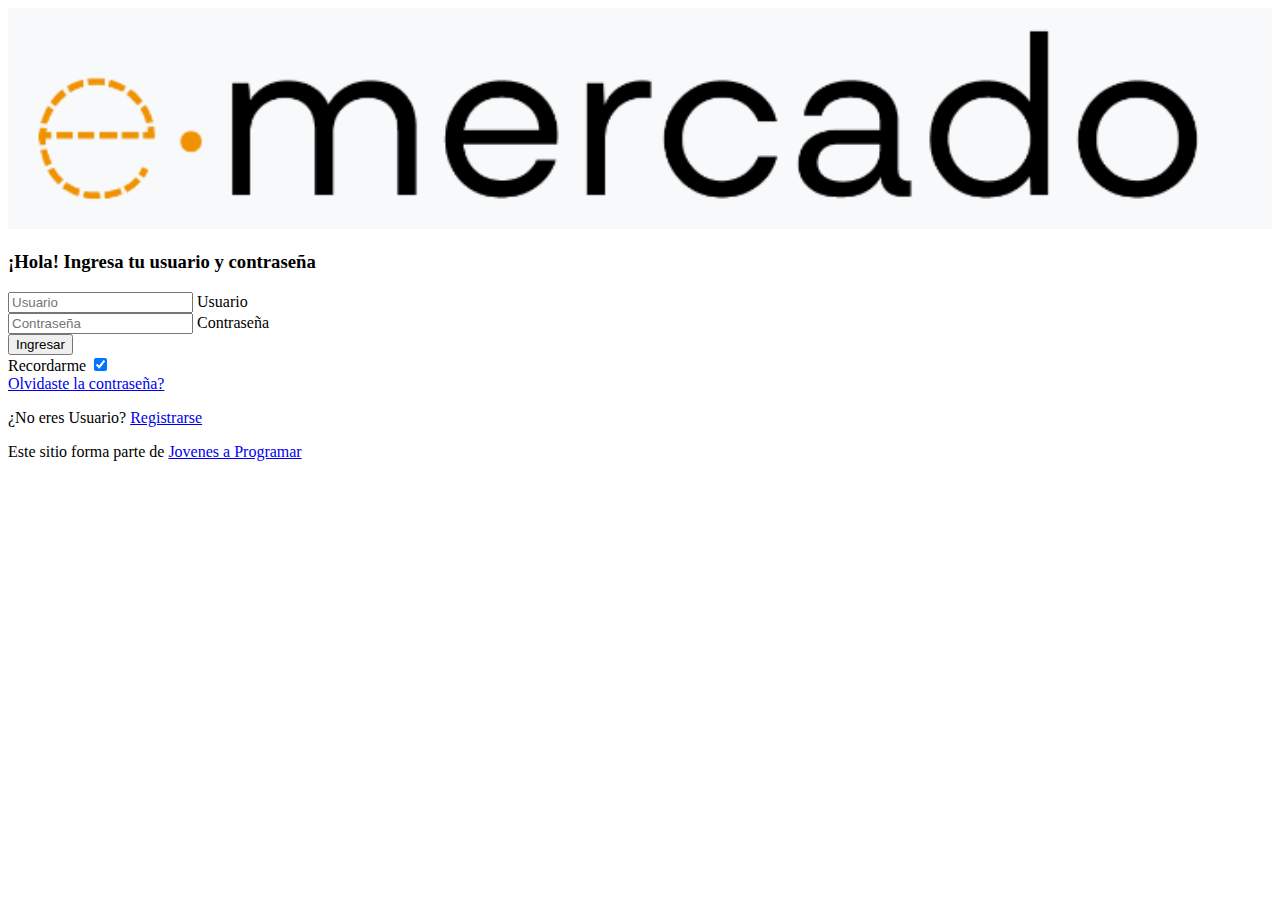
==== commit ba2d8c7e: "Entrega 6" ====
--- a/index.html
+++ b/index.html
@@ -12,8 +12,8 @@
   <script src="js/dark-mode.js" defer></script>
 </head>
 
-<body class="light-mode">
-  <header class="encabezado">
+<body>
+  <header class="encabezado position-sticky">
     <nav class="navbar navbar-expand-lg bg-body-tertiary">
       <div class="container-fluid">
         <a class="navbar-brand" href="index.html">Inicio</a>
--- a/css/styles.css
+++ b/css/styles.css
@@ -5,11 +5,9 @@
 .site-header {
   font-family: 'Verdana', serif !important;
 }
-
 .jumbotron .display-4 {
   font-weight: bold;
 }
-
 nav a {
   text-decoration: none;
 }
@@ -22,13 +20,11 @@
   -ms-user-select: none;
   user-select: none;
 }
-
 @media (min-width: 768px) {
   .bd-placeholder-img-lg {
     font-size: 3.5rem;
   }
 }
-
 .jumbotron {
   height: 50vh;
   padding: 5em inherit;
@@ -41,69 +37,51 @@
   color: black;
   font-weight: bold;
 }
-
 @media (max-width: 768px) {
   .jumbotron {
     height: 20vh;
     background-image: url('../img/login.png');
     background-size: contain;
-  
-  }
-
-  
-}
-
-
-
+  }
+}
 .jumbotron p:last-child {
   margin-bottom: 0;
 }
-
 .jumbotron-heading {
   font-weight: 300;
 }
-
 .jumbotron .container {
   max-width: 40rem;
   background-color: rgba(255, 255, 255, 0.5);
   border-radius: 10px;
   text-shadow: 1px 1px 2px grey;
 }
-
 .jumbotron .lead {
   font-size: 38px;
 }
-
 footer {
   padding-top: 3rem;
   padding-bottom: 3rem;
   top: 100%;
-  
-}
-
+}
 footer p {
   margin-bottom: .25rem;
 }
-
 .site-header a {
   color: white;
   transition: ease-in-out color .15s;
 }
-
 .site-header .dropdown-menu a {
   color: black;
 }
-
 .dropzone {
   border: 2px dashed #0087F7;
   border-radius: 5px;
   background: white;
 }
-
 .img-fit {
   max-height: 100%;
 }
-
 .alert {
   position: fixed;
   top: 80px;
@@ -111,7 +89,6 @@
   left: 50%;
   transform: translate(-50%, 0);
 }
-
 .lds-ring {
   display: inline-block;
   position: relative;
@@ -120,17 +97,14 @@
   top: 50%;
   left: 50%;
 }
-
 .cursor-active {
   cursor: pointer;
 }
-
 .left {
   float: left;
   padding: 4px;
   background-color: rgba(255, 255, 255, 0.5);
 }
-
 .lds-ring div {
   box-sizing: border-box;
   display: block;
@@ -143,36 +117,29 @@
   animation: lds-ring 1.2s cubic-bezier(0.5, 0, 0.5, 1) infinite;
   border-color: #fff transparent transparent transparent;
 }
-
 .lds-ring div:nth-child(1) {
   animation-delay: -0.45s;
 }
-
 .lds-ring div:nth-child(2) {
   animation-delay: -0.3s;
 }
-
 .lds-ring div:nth-child(3) {
   animation-delay: -0.15s;
 }
-
 @keyframes lds-ring {
   0% {
     transform: rotate(0deg);
   }
-
   100% {
     transform: rotate(360deg);
   }
 }
-
 .signin {
   width: 100%;
   max-width: 330px;
   padding: 15px;
   margin: auto;
 }
-
 #spinner-wrapper {
   position: fixed;
   background-color: rgba(0, 0, 0, 0.5);
@@ -183,19 +150,9 @@
   z-index: 1021;
   display: none;
 }
-
 main {
   min-height: calc(100vh - 60px); 
   margin-top: 60px;
-}
-
-@media (max-width: 768px) {
-  main {
-    margin-top: 0px; /* En dispositivos móviles, se establece a 0 para eliminar el margin-top */
-  }
-
- 
-  
 }
 
 @media (max-width: 768px) {
@@ -204,13 +161,11 @@
     max-width: 100%; /* Ancho máximo del 100% del contenedor */
     margin-bottom: 10px; /* Espacio entre los cuadros */
   }
-
   .col-md-4 img {
     max-width: 100%; /* Ancho máximo del 100% del contenedor */
     max-height: auto; /* Altura ajustada automáticamente para mantener la proporción */
     opacity: 0.7;
   }
-
   .col-md-4 h3 {
     position: absolute;
     top: 10%;
@@ -221,44 +176,25 @@
     margin: 0;
     text-align: center;
   }
-
- 
-  
-  
-}
-
-
+}
 a.custom-card,
 a.custom-card:hover {
   color: inherit;
   text-decoration: inherit;
 }
-
 .checked {
   color: orange;
 }
-
-
-
-nav{
-
-  float: inline-end;
-}
-
 .common-styled-product {
   background-color: #f9f9f9;
   border-top: 1px solid #5c5c5c;
 }
-
 #products-list{
   margin-top: 20px;
 }
-
 #searchInput{
-margin-right: 5px;
-
-}
-
+  margin-right: 5px;
+}
 .product {
   background-color: rgb(255, 255, 255);
   display: flex;
@@ -268,52 +204,41 @@
   border-radius: 5px;
   border: 2px solid rgba(128, 128, 128, 0.253);
 }
-
 .product img { 
   max-width: 100%; 
   max-width: 100%;
   height: auto; 
   margin-right: 50px; 
-
-}
-
-
+}
 .product h2 {
   margin: 0;
   font-family: 'Verdana', serif ;
   font-weight: thin;
-
-}
-
+}
 .product .description-container {
   flex-grow: 1; /* Permite que la descripción ocupe todo el espacio disponible */
   text-align: left; /* Alinea la descripción a la derecha */
 }
-
 .product:hover {
   background-color: #f0f0f0; 
   transition: 0.5s;
   cursor: pointer;
   box-shadow: 0px 0px 10px rgb(129, 129, 129);
   transform: translate3d(0px, -5px, -35px);
-
-}
-
+}
 .product:hover .sold-count{
   color: red;
   text-decoration: underline;
 }
-
 .product img:hover {
   opacity: 75%;
   transition: 1s; 
 }
-
 .cuerpo{
   background-image: url('/img/fondoautos.png');
   margin-top: 70px;
 }
-/*Esrilo encabezado inicio-------------------------------*/
+/*Estilo encabezado inicio-------------------------------*/
 .logo-usuario{
   max-width: 30px;
   margin-right: 5%;
@@ -396,7 +321,6 @@
   -webkit-transition: .2s;
   transition: .2s;
 }
-
 .slider:before {
   position: absolute;
   content: "";
@@ -422,12 +346,6 @@
 }
 /*Estilo encabezado fin----------------------------*/
 
-/* Estilos para el modo claro */
-.light-mode {
-  background-color: #ffffff;
-  color: #000000;
-}
-
 /* Estilos para el modo oscuro */
 .dark-mode {
   background-color: #121212;
@@ -459,6 +377,41 @@
   color: #121212;
 }
 
+
+.dark-mode .modal-content{
+  background-color: rgb(66, 66, 66);
+  color: white;
+}
+
+.dark-mode #mensajeErrorNumero1 {
+  color: rgb(43, 168, 240);
+  font-size: 13px;
+}
+
+.dark-mode #mensajeErrorCodigo {
+  color: rgb(43, 168, 240);
+  font-size: 13px;
+}
+
+.dark-mode #mensajeErrorVencimiento {
+  color: rgb(43, 168, 240);
+  font-size: 13px;
+}
+
+.dark-mode #mensajeErrorNumCuenta {
+  color: rgb(43, 168, 240);
+  font-size: 13px;
+}
+
+.dark-mode #tipoEnvio{
+  background-color: rgb(19, 18, 18);
+  color: white;
+}
+
+.dark-mode #tiposEnvios{
+  background-color: rgb(43, 42, 42);
+  color: white;
+}
 
 .dark-mode input{
   background-color: rgb(66, 66, 66);
@@ -514,11 +467,6 @@
     display: none;
   }
 
-  .product img {
-    max-width: 100px; /* Ancho máximo deseado en píxeles */
-    max-height: 100px; /* Alto máximo deseado en píxeles */
-  }
-
 /* Oculta el texto "Inicio" y muestra la imagen en dispositivos móviles */
 
 
@@ -603,12 +551,6 @@
   padding: 10px;
   margin: 12px;
 }
-
-  
-
-
-  
-
 /*Imagen carrito*/
 .imagenCart{
   max-width: 50px;
@@ -634,4 +576,55 @@
   margin-bottom:40px;
 }
 
-
+/*Inicio CostosCarrito*/
+.costosF {
+  width: 100%;
+  border: 2px solid;
+  border-color:  rgb(63, 61, 61);
+  margin: 2px 2px ;
+  padding: 8px;
+}
+
+.costp{
+  width: 85%;
+  font-size: 15px;
+  color: #969191;
+}
+
+.inputF1, .inputF2, .inputF3{
+  position: absolute;
+  max-width: 55px;
+  border:0;
+  float:right;
+}
+
+.f3{
+  height: 9vh;
+}
+.f3>.usd{
+  transform: translate(-35px, -15px);
+}
+
+.inputF3{
+  transform: translate(0px, -15px);
+}
+
+.usd{
+  transform: translate(-35px);
+  position: absolute;
+  width: 100%;
+  max-width: 60px;
+  font-size:14px ;
+  float: right;
+}
+
+.form2{
+   margin-top: 20px;
+}
+
+/*Fin CostosCarrito*/
+
+#mensajeErrorNumero1, #mensajeErrorCodigo, #mensajeErrorVencimiento, #mensajeErrorNumCuenta, #mensajeErrorCalle, #mensajeErrorNumero, #mensajeErrorEsquina, #errorMensaje, #mensajedeError{
+  color: red;
+  font-size: 13px;
+}
